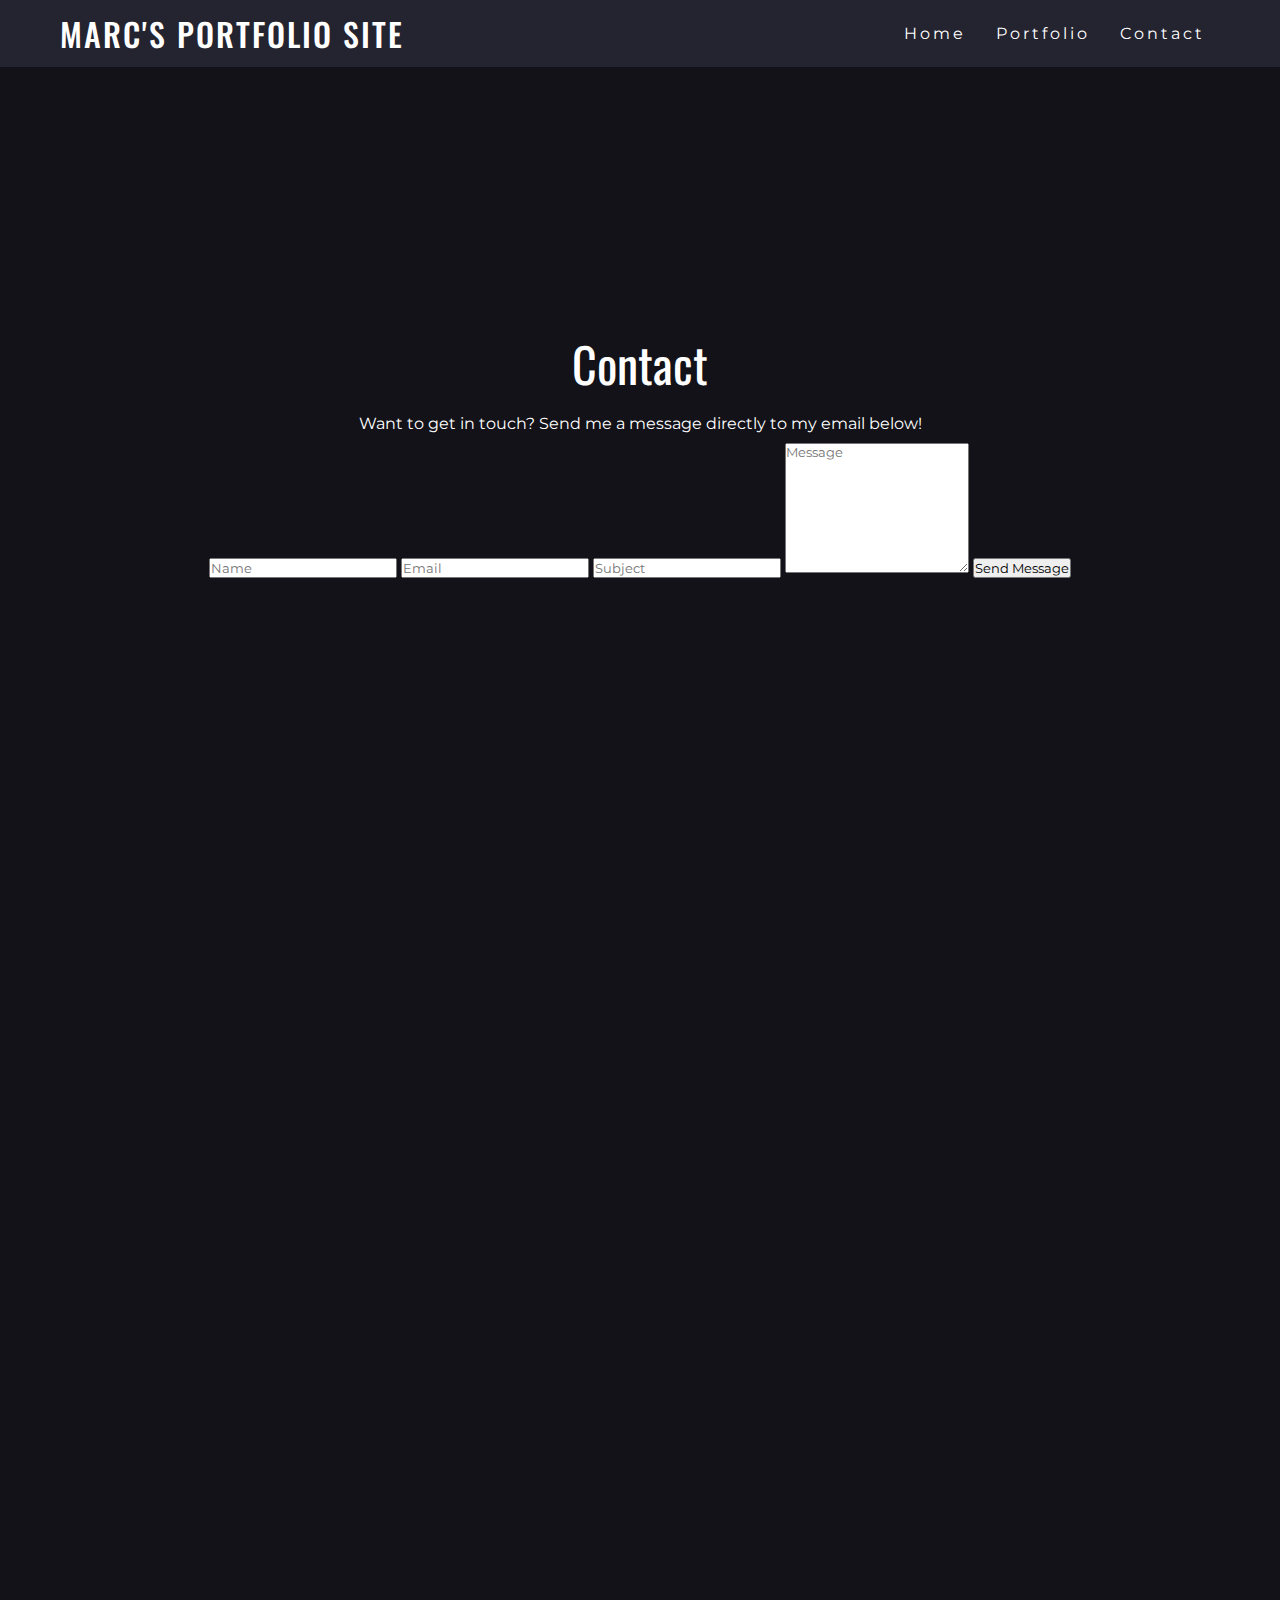
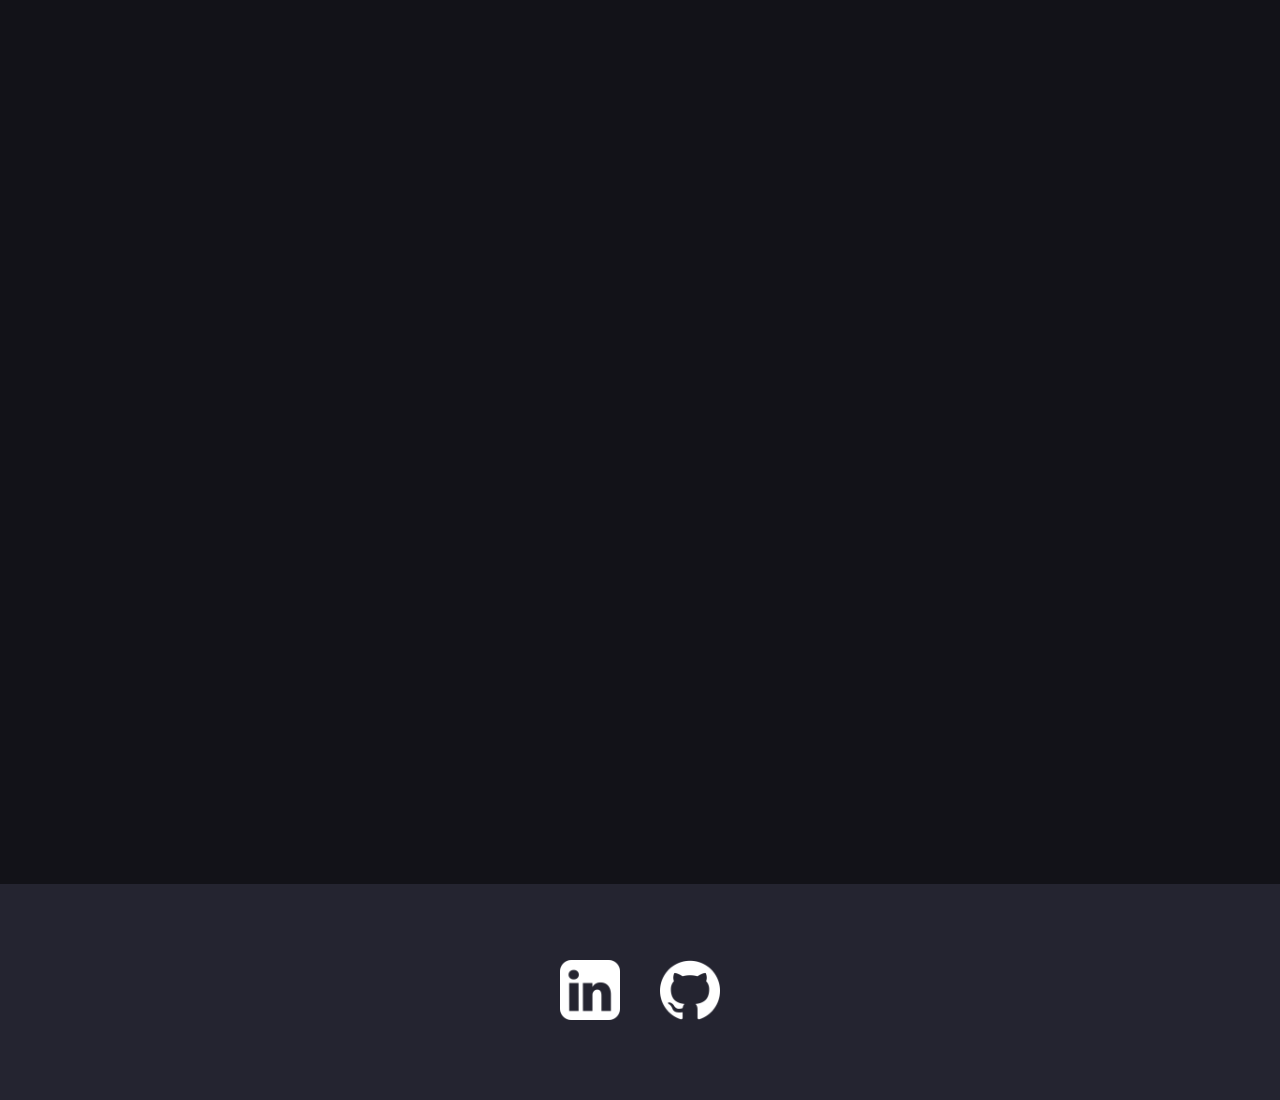
==== contact-page.html @ 3b248817 "init commit" ====
<!DOCTYPE html>
<html>
    <head>
        <meta charset="utf-8">
        <title>Contact | Marc's Portfolio Site</title>
        <link rel="stylesheet" href="assets/css/main.css" />
    </head>
    <body>
        <div id="page-container">
            <header id="website-header" class="static">
                <a href="index.html" class="logo">Marc's Portfolio Site</a>
                <nav id="nav-bar">
                    <ul>
                        <li class="current"><a href="index.html">Home</a></li>
                        <li><a href="portfolio-page.html">Portfolio</a></li>
                        <li><a href="contact-page.html">Contact</a></li>
                    </ul>
                </nav>
            </header>

            <section id="main">
                <h2>Contact</h2>
                <p>Want to get in touch? Send me a message directly to my email below!</p>
                <form>
                    <input type="text" name="name" placeholder="Name"/>
                    <input type="text" name="email" placeholder="Email"/>
                    <input type="text" name="subject" placeholder="Subject"/>
                    <textarea name="message" placeholder="Message" rows="8"></textarea>
                    <button type="submit">Send Message</button>
                </form>
            </section>

            <footer id="website-footer">
                <ul class="icons">
                    <li><a href="https://www.linkedin.com/in/marc-talladen-2b8803214/" target="_blank">
                        <img id="linkedin-icon" src="images/linkedin_logo.png" alt="LinkedIn">
                    </a></li>
                    <li><a href="https://github.com/mc-ta" target="_blank">
                        <img id="github-icon" src="images/github_logo.png" alt="Github">
                    </a></li>
                </ul>
            </footer>
        </div>
    </body>
</html>
---- assets/css/main.css ----
@import url('https://fonts.googleapis.com/css2?family=Montserrat:ital,wght@0,100;0,200;0,300;0,400;0,500;0,600;0,700;1,100;1,200;1,300;1,400;1,500;1,600;1,700&family=Oswald:wght@200;300;400;500;600;700&display=swap');

* {
    margin: 0;
    padding: 0;
    box-sizing: border-box;
    font-family: "Montserrat", sans-serif;
}
body {
    background-color: rgb(18, 18, 24);
    scroll-behavior: smooth;
}
#page-container {
    position: relative;
    min-height: 300vh;
}
#website-header {
    position: fixed;
    top: 0;
    left: 0;
    width: 100%;
    display: flex;
    justify-content: space-between;
    align-items: center;
    transition: 0.4s;
    padding: 40px 60px;
    z-index: 100;
}
#website-header.static {
    position: fixed;
    top: 0;
    left: 0;
    display: flex;
    justify-content: space-between;
    align-items: center;
    padding: 10px 60px;
    background-color: rgb(36, 36, 48);
    z-index: 100;
}
#website-header.sticky {
    padding: 10px 60px;
    background-color: rgb(36, 36, 48);
}
#website-header .logo,
#website-header.static .logo {
    position: relative;
    font-family: "Oswald", sans-serif;
    font-weight: 500;
    color: white;
    text-decoration: none;
    font-size: 2em;
    text-transform: uppercase;
    letter-spacing: 2px;
    transition: 0.4s;
}
#website-header #nav-bar ul,
#website-header.static #nav-bar ul,
#website-footer ul {
    position: relative;
    display: flex;
    justify-content: center;
    align-items: center;
}
#website-header #nav-bar ul li,
#website-header.static #nav-bar ul li,
#website-footer ul li {
    position: relative;
    list-style: none;
}
#website-header #nav-bar ul li a,
#website-header.static #nav-bar ul li a {
    position: relative;
    margin: 0 15px;
    text-decoration: none;
    color: white;
    letter-spacing: 3px;
    font-weight: 400;
    transition: 0.4s;
}
#banner {
    position: relative;
    width: 100%;
    height: 100vh;
    background: url(../../images/jake-blucker-8LlJNFLTEm0-unsplash.jpg);
    background-size: cover;
    display: flex;
    align-items: center;
    justify-content: center;
}
#banner .inner {
    position: relative;
    text-align: center;
    flex-direction: column;
    margin: auto;
    padding: 8px;
    width: 240px;
    height: auto;
    border: 6px solid white;
    color: white;
    background-color: rgba(36, 36, 44, 0.5);
}
#banner .inner header {
    padding: 5px;
}
#banner .inner p {
    padding: 12px;
    font-weight: 400;
    color: white;
}
#banner .inner footer #learn-more-btn,
#portfolio-preview #see-more-btn {
    background-color:rgba(0, 0, 0, 0);
    border: 3px solid white;
    font-size: 20px;
    font-weight: 500;
    color: white;
    text-align: center;
    text-decoration: none;
    display: inline-block;
    padding: 10px 20px;
    cursor: pointer;
}
#main {
    scroll-behavior: smooth;
    height: 100vh;
}
#portfolio-preview {
    height: 50vh;
}
#main, #portfolio-preview {
    position: relative;
    display: flex;
    flex-direction: column;
    align-items: center;
    justify-content: center;
    color: white;
    scroll-behavior: smooth;
}
#main h2, #portfolio-preview h2 {
    text-align: center;
    font-family: "Oswald", sans-serif;
    font-weight: 400;
    font-size: 3em;
    padding: 5px;
}
#main p, #portfolio-preview p {
    text-align: center;
    padding: 10px;
}

#website-footer {
    position: absolute;
    bottom: 0;
    left: 0;
    width: 100%;
    height: 24vh;
    align-items: center;
    justify-content: center;
    display: flex;
    background-color: rgb(36, 36, 48);
}
#website-footer #linkedin-icon,
#website-footer #github-icon {
    position: relative;
    width: 100px;
    padding: 20px;
}
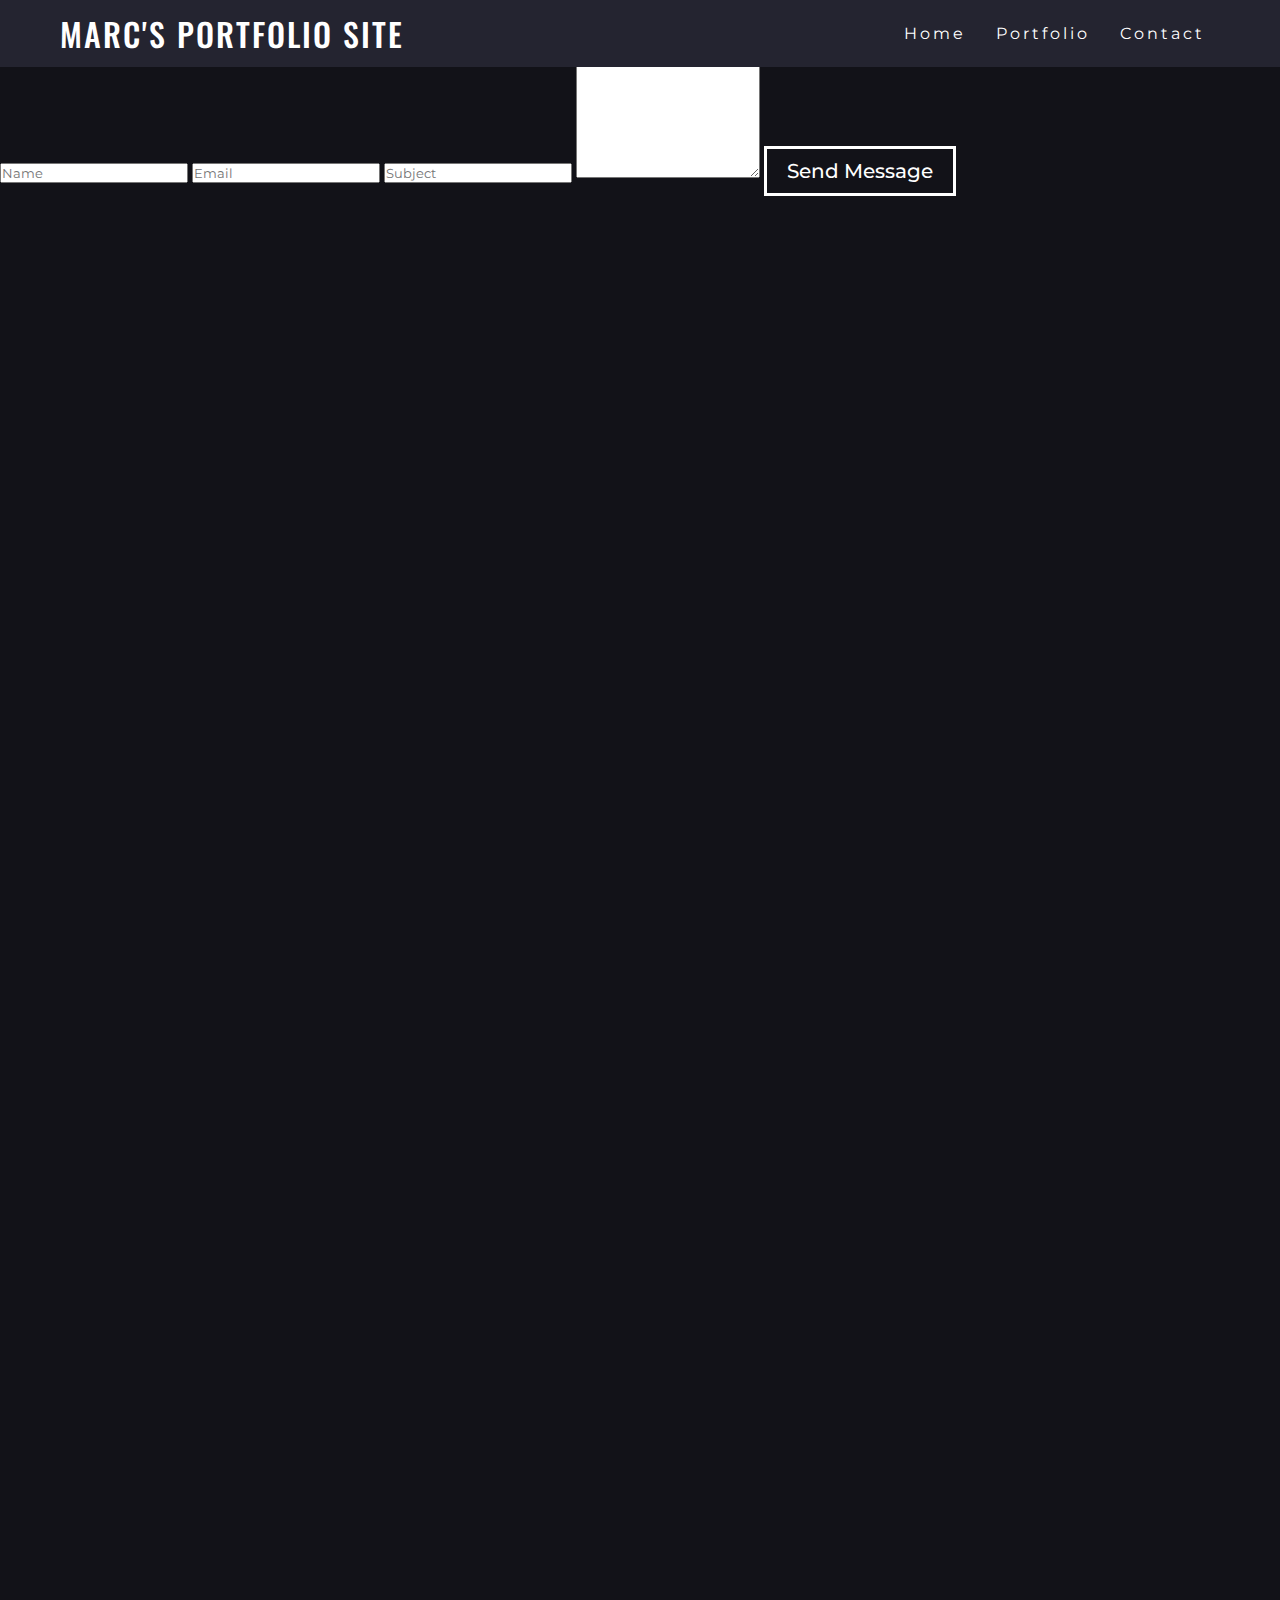
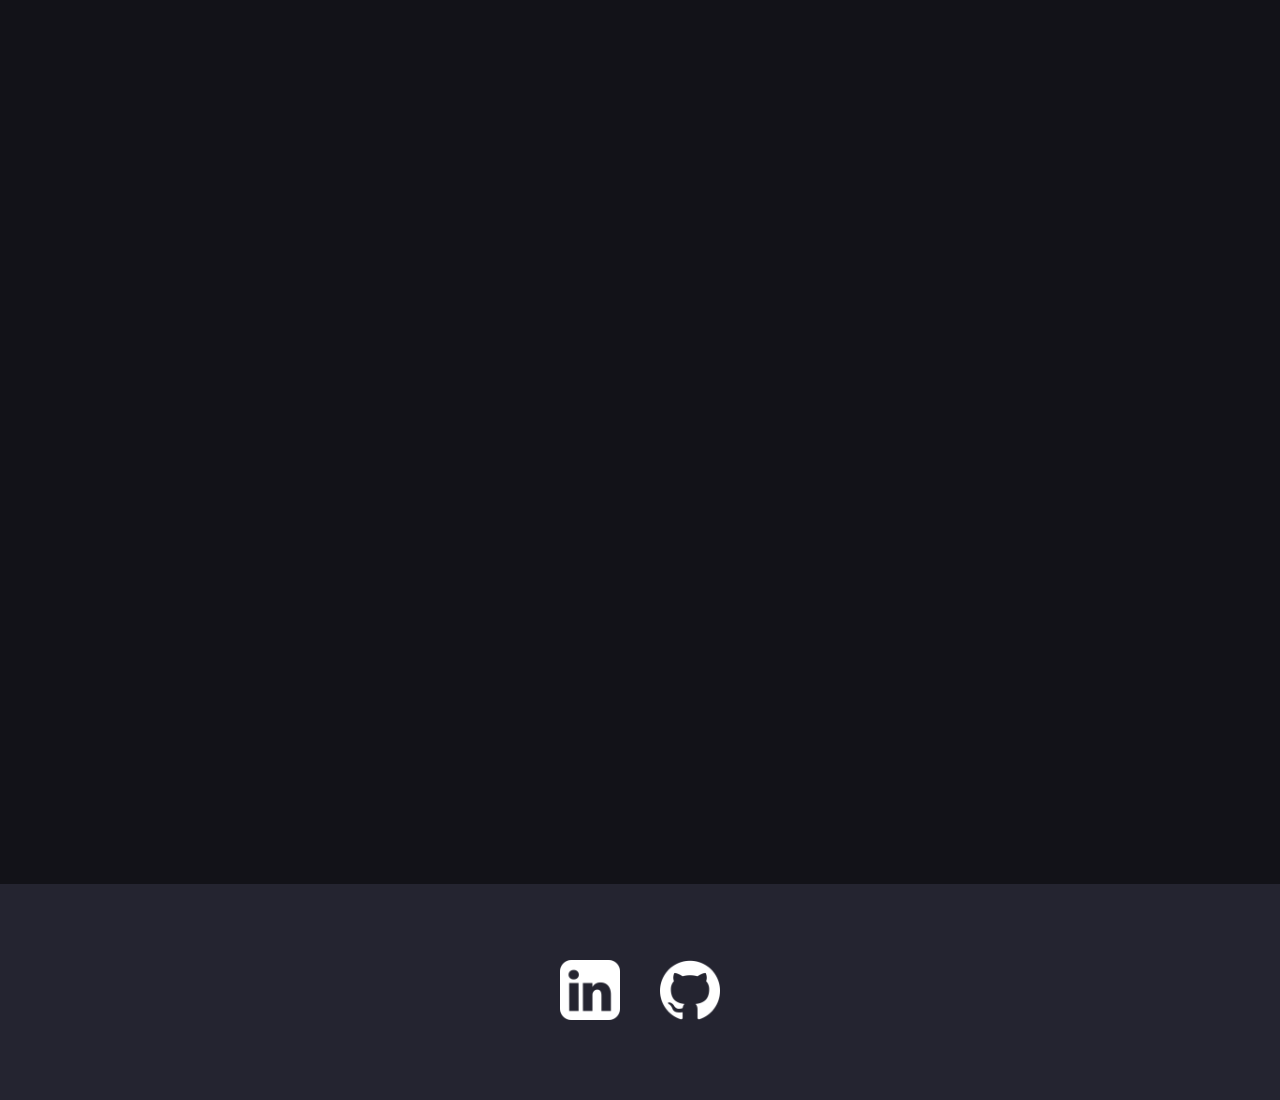
==== commit cd5ef2ad: "added "Send Message" button" ====
--- a/contact-page.html
+++ b/contact-page.html
@@ -18,7 +18,7 @@
                 </nav>
             </header>
 
-            <section id="main">
+            <section id="website-form">
                 <h2>Contact</h2>
                 <p>Want to get in touch? Send me a message directly to my email below!</p>
                 <form>
@@ -26,7 +26,7 @@
                     <input type="text" name="email" placeholder="Email"/>
                     <input type="text" name="subject" placeholder="Subject"/>
                     <textarea name="message" placeholder="Message" rows="8"></textarea>
-                    <button type="submit">Send Message</button>
+                    <input type="submit" id="submit-btn" value="Send Message"/>
                 </form>
             </section>
 
--- a/assets/css/main.css
+++ b/assets/css/main.css
@@ -147,7 +147,18 @@
     text-align: center;
     padding: 10px;
 }
-
+#website-form #submit-btn {
+    background-color:rgba(0, 0, 0, 0);
+    border: 3px solid white;
+    font-size: 20px;
+    font-weight: 500;
+    color: white;
+    text-align: center;
+    text-decoration: none;
+    display: inline-block;
+    padding: 10px 20px;
+    cursor: pointer;
+}
 #website-footer {
     position: absolute;
     bottom: 0;
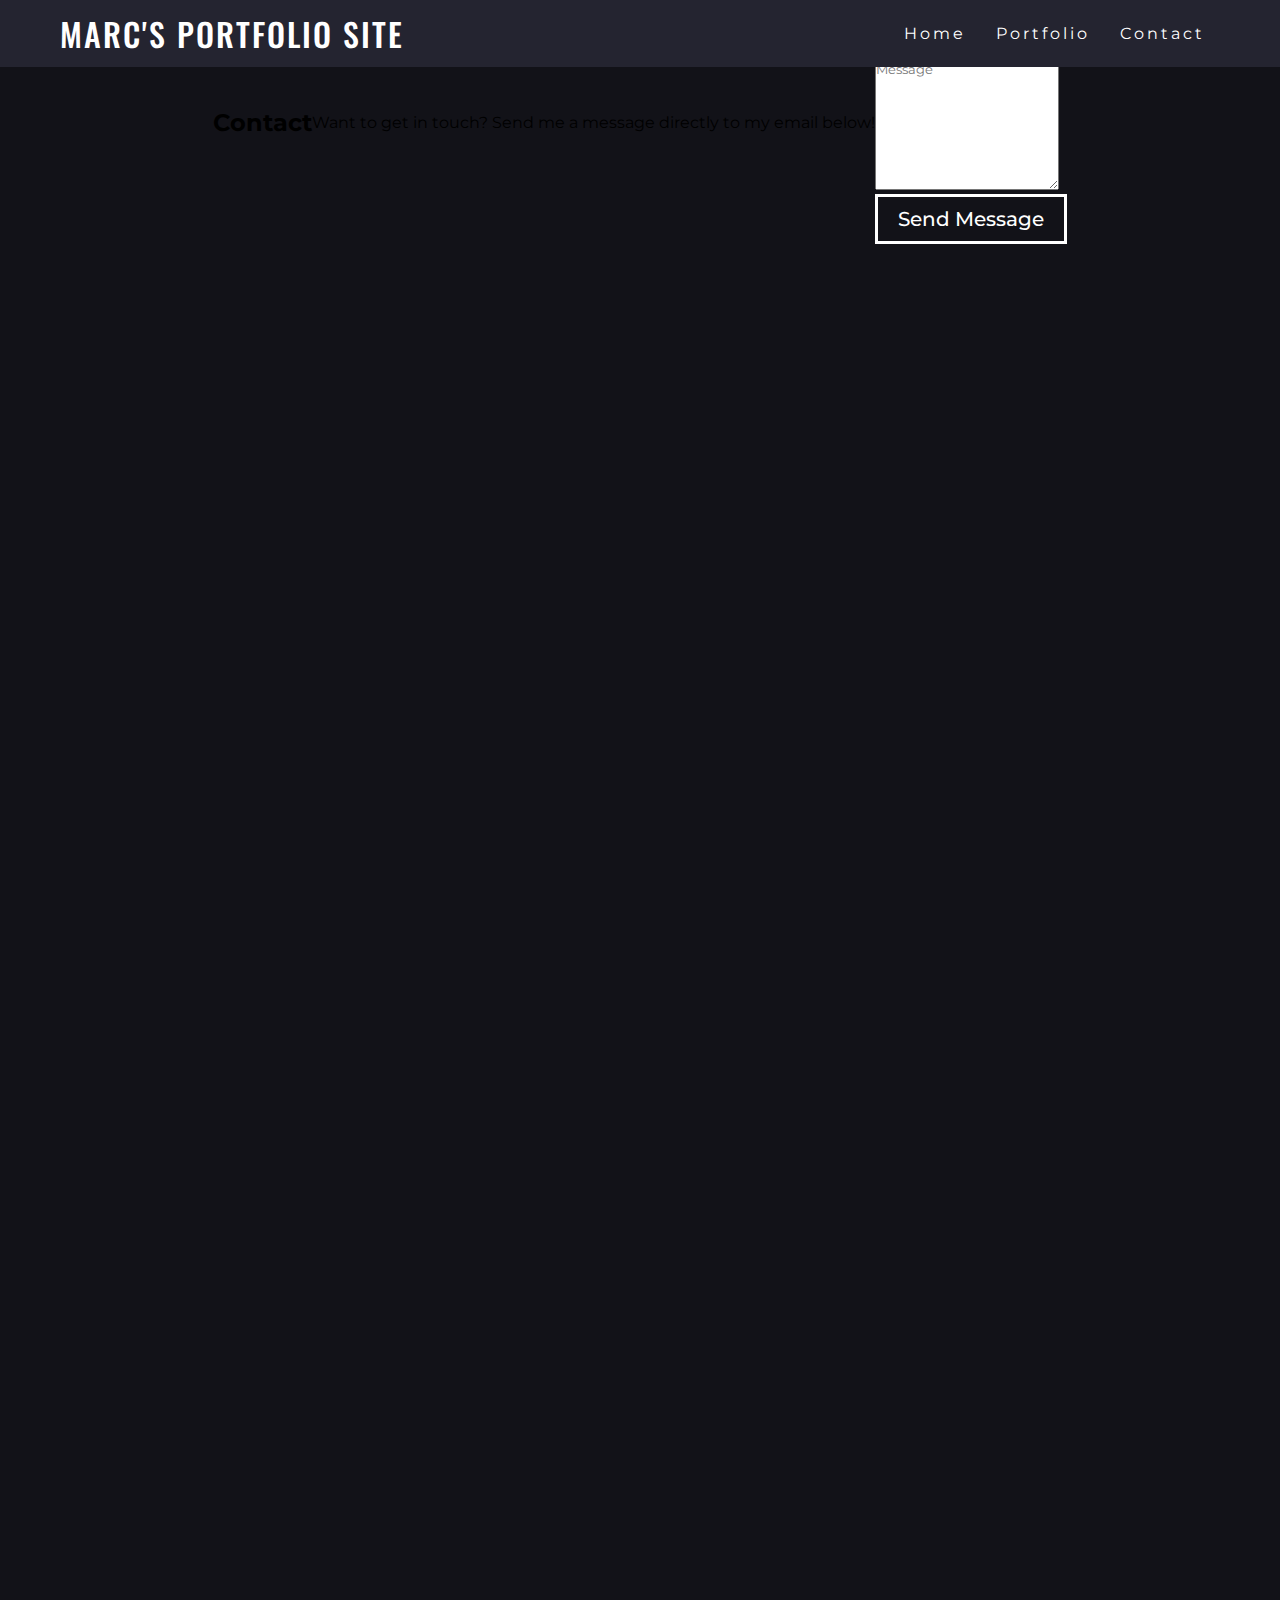
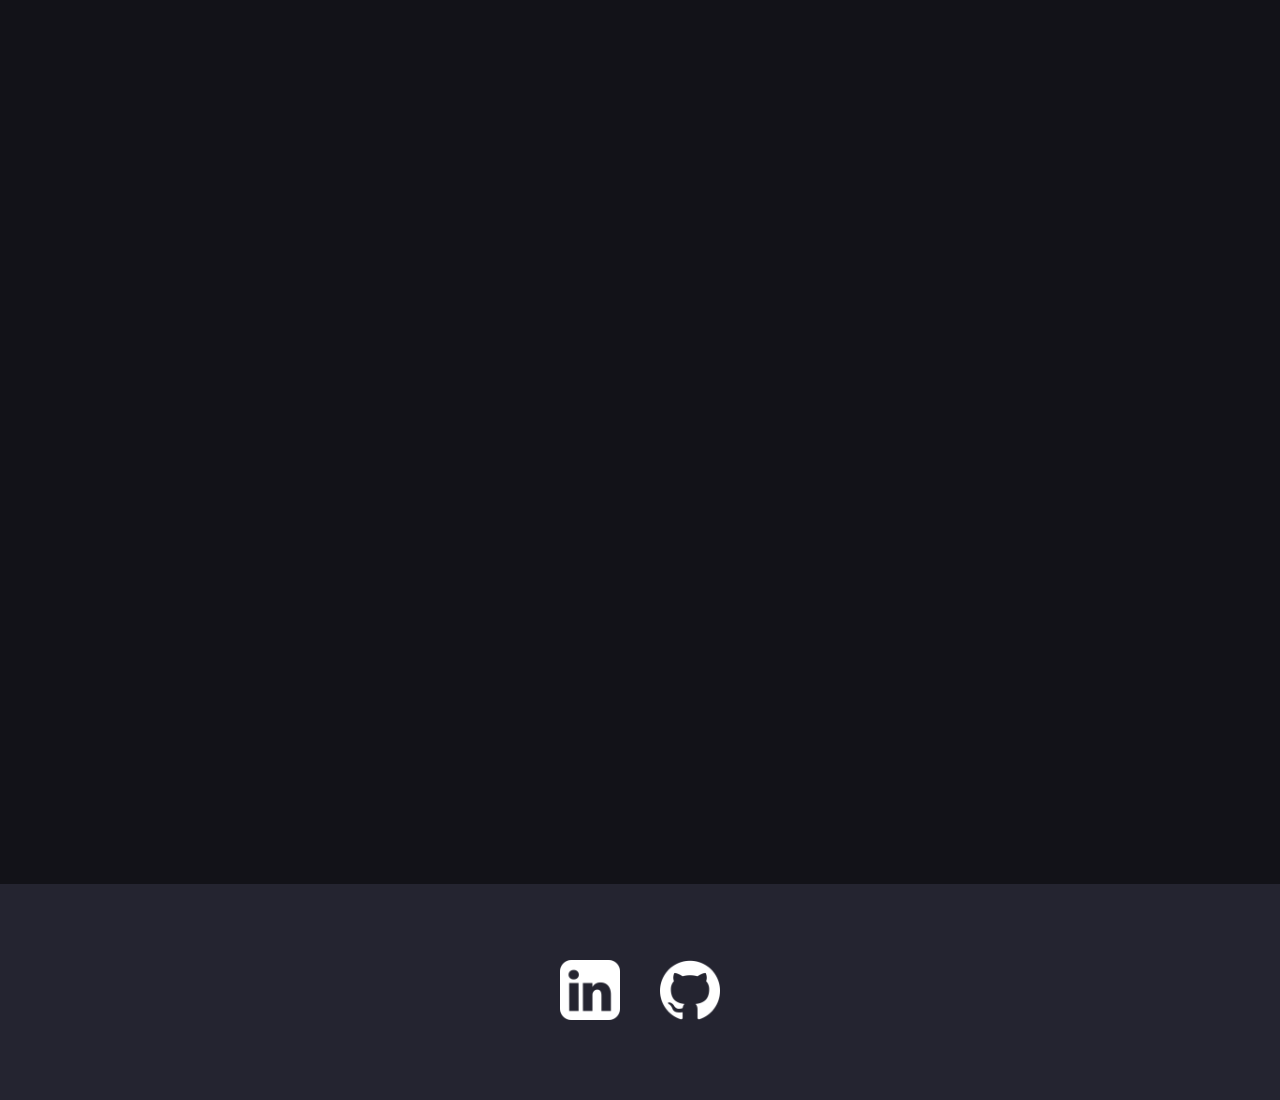
==== commit c226f5ce: "added css for text boxes in contact page" ====
--- a/contact-page.html
+++ b/contact-page.html
@@ -22,11 +22,21 @@
                 <h2>Contact</h2>
                 <p>Want to get in touch? Send me a message directly to my email below!</p>
                 <form>
-                    <input type="text" name="name" placeholder="Name"/>
-                    <input type="text" name="email" placeholder="Email"/>
-                    <input type="text" name="subject" placeholder="Subject"/>
-                    <textarea name="message" placeholder="Message" rows="8"></textarea>
-                    <input type="submit" id="submit-btn" value="Send Message"/>
+                    <div class="small-box">
+                        <input type="text" name="name" placeholder="Name"/>
+                    </div>
+                    <div class="small-box">
+                        <input type="text" name="email" placeholder="Email"/>
+                    </div>
+                    <div class="medium-box">
+                        <input type="text" name="subject" placeholder="Subject"/>
+                    </div>
+                    <div class="large-box">
+                        <textarea name="message" placeholder="Message" rows="8"></textarea><br/>
+                    </div>
+                    <div>
+                        <input type="submit" id="submit-btn" value="Send Message"/>
+                    </div>
                 </form>
             </section>
 
--- a/assets/css/main.css
+++ b/assets/css/main.css
@@ -147,7 +147,19 @@
     text-align: center;
     padding: 10px;
 }
-#website-form #submit-btn {
+#website-form {
+    position: relative;
+    display: flex;
+    justify-content: center;
+    align-items: center;
+}
+#website-form .small-box {
+    width: 50%;
+}
+#website-form .medium-box {
+    width: 100%;
+}
+#website-form form #submit-btn {
     background-color:rgba(0, 0, 0, 0);
     border: 3px solid white;
     font-size: 20px;
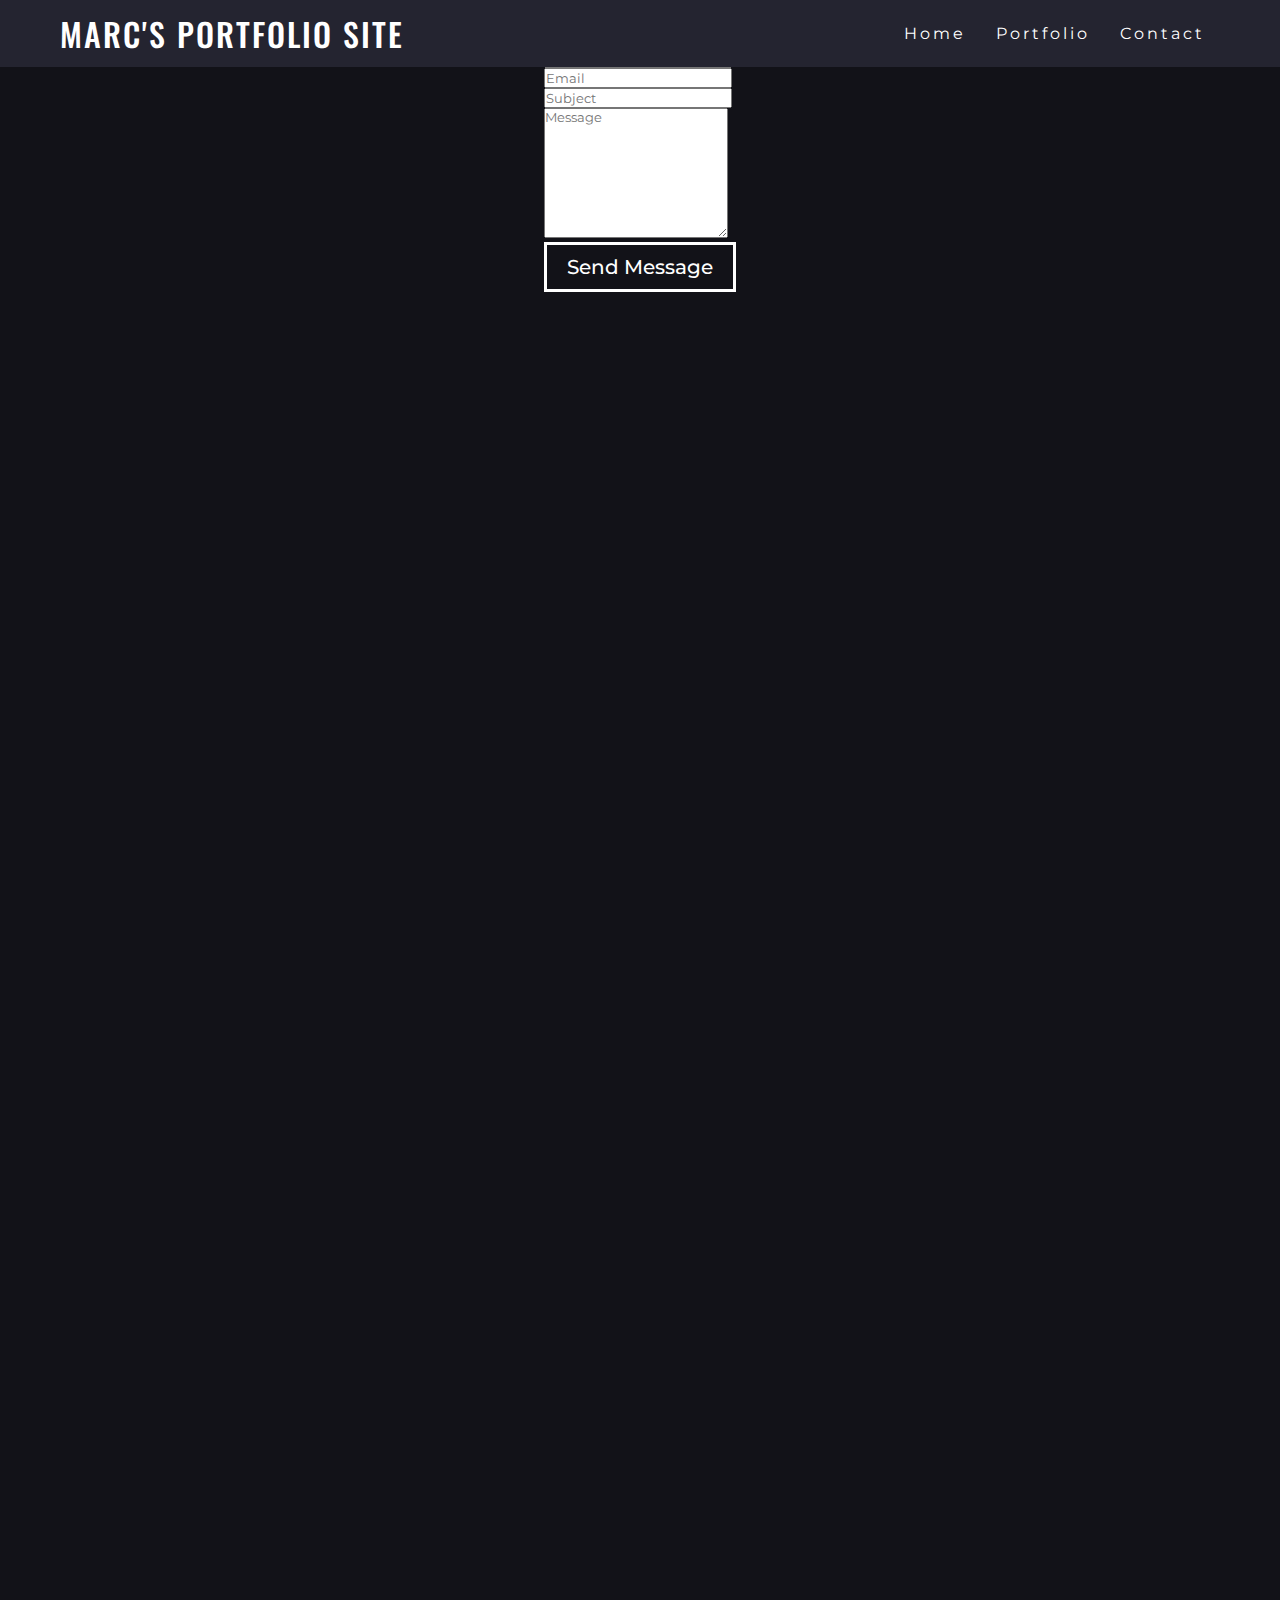
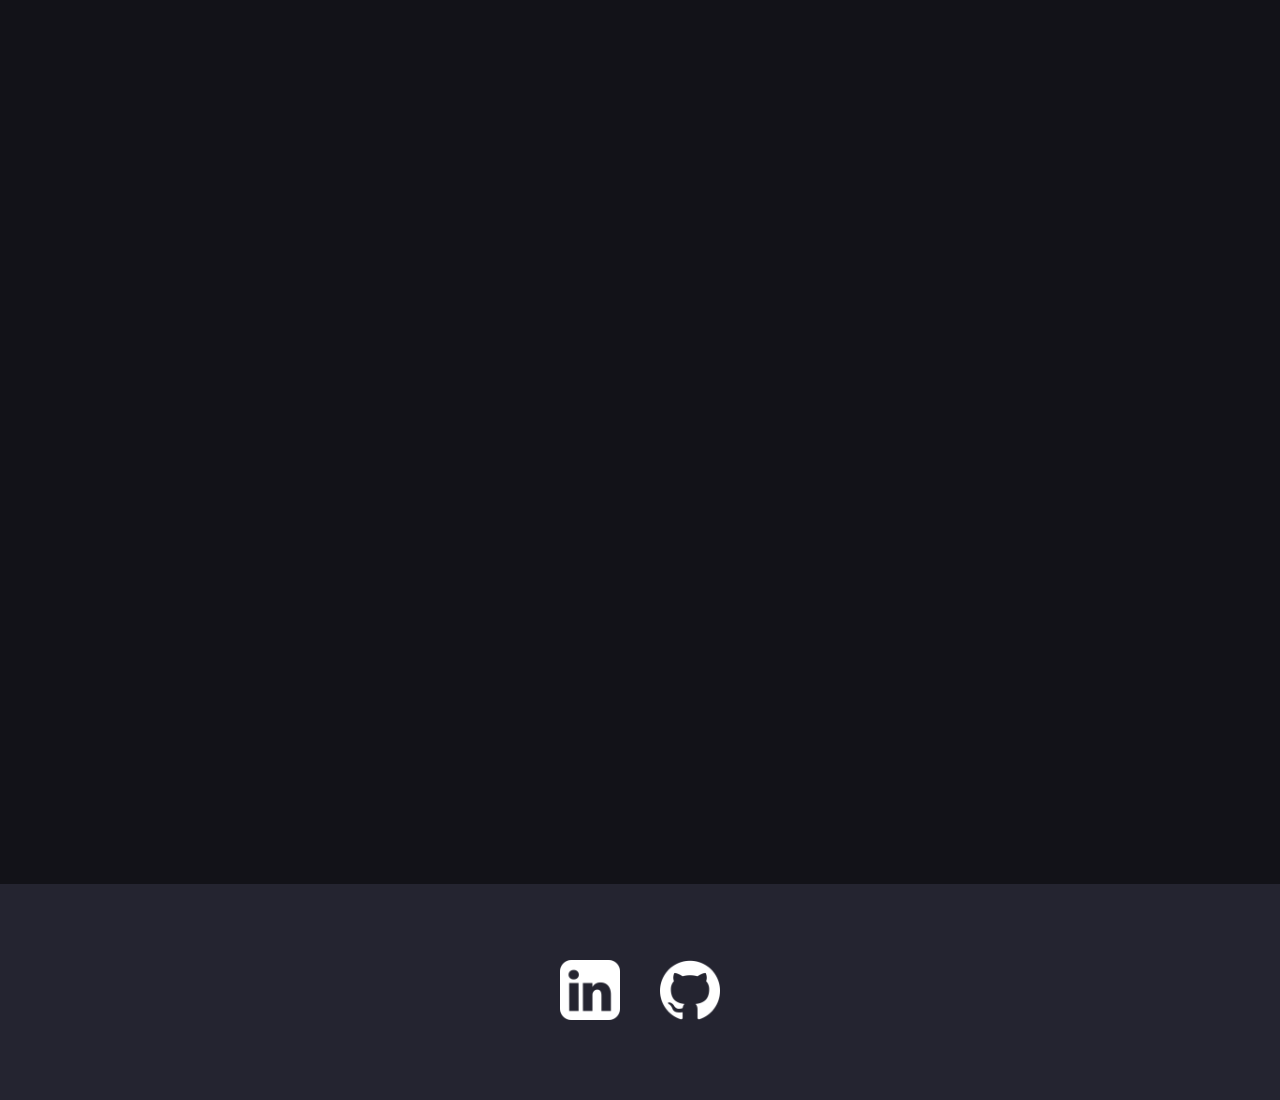
==== commit 5b2cf899: "updated css for contact-page" ====
--- a/contact-page.html
+++ b/contact-page.html
@@ -22,20 +22,22 @@
                 <h2>Contact</h2>
                 <p>Want to get in touch? Send me a message directly to my email below!</p>
                 <form>
-                    <div class="small-box">
-                        <input type="text" name="name" placeholder="Name"/>
-                    </div>
-                    <div class="small-box">
-                        <input type="text" name="email" placeholder="Email"/>
-                    </div>
-                    <div class="medium-box">
-                        <input type="text" name="subject" placeholder="Subject"/>
-                    </div>
-                    <div class="large-box">
-                        <textarea name="message" placeholder="Message" rows="8"></textarea><br/>
-                    </div>
-                    <div>
-                        <input type="submit" id="submit-btn" value="Send Message"/>
+                    <div class="text-boxes">
+                        <div class="small-box">
+                            <input type="text" name="name" placeholder="Name"/>
+                        </div>
+                        <div class="small-box">
+                            <input type="text" name="email" placeholder="Email"/>
+                        </div>
+                        <div class="medium-box">
+                            <input type="text" name="subject" placeholder="Subject"/>
+                        </div>
+                        <div class="large-box">
+                            <textarea name="message" placeholder="Message" rows="8"></textarea><br/>
+                        </div>
+                        <div>
+                            <input type="submit" id="submit-btn" value="Send Message"/>
+                        </div>
                     </div>
                 </form>
             </section>
--- a/assets/css/main.css
+++ b/assets/css/main.css
@@ -150,13 +150,17 @@
 #website-form {
     position: relative;
     display: flex;
+    flex-direction: column;
     justify-content: center;
     align-items: center;
+    color: white;
 }
-#website-form .small-box {
+#website-form .text-boxes .small-box {
+    position: relative;
     width: 50%;
 }
-#website-form .medium-box {
+#website-form .text-boxes .medium-box {
+    position: relative;
     width: 100%;
 }
 #website-form form #submit-btn {
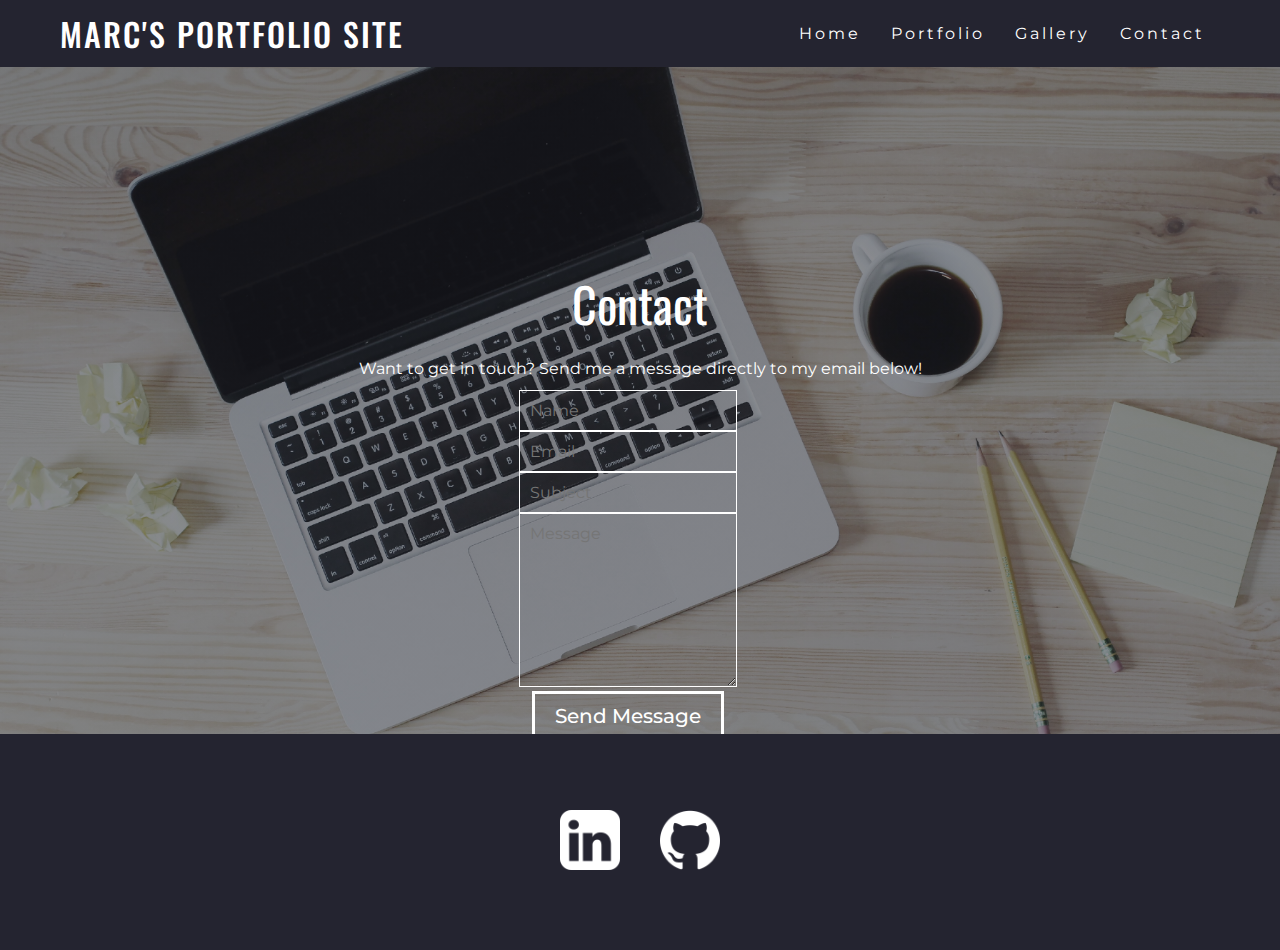
==== commit 137a60c9: "removed hobbies page, added gallery page" ====
--- a/contact-page.html
+++ b/contact-page.html
@@ -6,40 +6,45 @@
         <link rel="stylesheet" href="assets/css/main.css" />
     </head>
     <body>
-        <div id="page-container">
+        <div id="page-container-small">
             <header id="website-header" class="static">
                 <a href="index.html" class="logo">Marc's Portfolio Site</a>
                 <nav id="nav-bar">
                     <ul>
                         <li class="current"><a href="index.html">Home</a></li>
                         <li><a href="portfolio-page.html">Portfolio</a></li>
+                        <li><a href="gallery-page.html">Gallery</a></li>
                         <li><a href="contact-page.html">Contact</a></li>
                     </ul>
                 </nav>
             </header>
 
             <section id="website-form">
-                <h2>Contact</h2>
-                <p>Want to get in touch? Send me a message directly to my email below!</p>
-                <form>
-                    <div class="text-boxes">
-                        <div class="small-box">
-                            <input type="text" name="name" placeholder="Name"/>
+                <header>
+                    <h2>Contact</h2>
+                    <p>Want to get in touch? Send me a message directly to my email below!</p>
+                </header>
+                <div class="text-boxes">
+                    <form action="https://formspree.io/f/mnqkrloy" method="POST">
+                        <div class="row">
+                            <div class="small-box">
+                                <input type="text" name="name" placeholder="Name" required/>
+                            </div>
+                            <div class="small-box">
+                                <input type="email" name="email" placeholder="Email" required/>
+                            </div>
+                            <div class="medium-box">
+                                <input type="text" name="subject" placeholder="Subject" required/>
+                            </div>
+                            <div class="large-box">
+                                <textarea name="message" placeholder="Message" rows="8"></textarea><br/>
+                            </div>
+                            <div>
+                                <input type="submit" id="submit-btn" value="Send Message"/>
+                            </div>
                         </div>
-                        <div class="small-box">
-                            <input type="text" name="email" placeholder="Email"/>
-                        </div>
-                        <div class="medium-box">
-                            <input type="text" name="subject" placeholder="Subject"/>
-                        </div>
-                        <div class="large-box">
-                            <textarea name="message" placeholder="Message" rows="8"></textarea><br/>
-                        </div>
-                        <div>
-                            <input type="submit" id="submit-btn" value="Send Message"/>
-                        </div>
-                    </div>
-                </form>
+                    </form>
+                </div>
             </section>
 
             <footer id="website-footer">
--- a/assets/css/main.css
+++ b/assets/css/main.css
@@ -6,13 +6,29 @@
     box-sizing: border-box;
     font-family: "Montserrat", sans-serif;
 }
+html {
+    scroll-behavior: smooth;
+    scroll-padding: 
+        var(--scroll-padding, 4rem);
+}
 body {
     background-color: rgb(18, 18, 24);
-    scroll-behavior: smooth;
 }
 #page-container {
     position: relative;
+    width: 100%;
     min-height: 300vh;
+}
+#page-container-small {
+    position: relative;
+    width: 100%;
+    min-height: 860px;
+    background: linear-gradient(rgba(36, 36, 44, 0.5), rgba(36, 36, 44, 0.5)), url(../../images/lauren-mancke-aOC7TSLb1o8-unsplash.jpg);
+    background-position: center top;
+    display: flex;
+    background-size: cover;
+    align-items: center;
+    justify-content: center;
 }
 #website-header {
     position: fixed;
@@ -127,8 +143,9 @@
 #portfolio-preview {
     height: 50vh;
 }
-#main, #portfolio-preview {
-    position: relative;
+#main, #portfolio-preview, #website-form {
+    position: relative;
+    margin: 0;
     display: flex;
     flex-direction: column;
     align-items: center;
@@ -136,34 +153,48 @@
     color: white;
     scroll-behavior: smooth;
 }
-#main h2, #portfolio-preview h2 {
+#main h2, #portfolio-preview h2, #website-form h2 {
+    margin: auto;
     text-align: center;
     font-family: "Oswald", sans-serif;
     font-weight: 400;
     font-size: 3em;
-    padding: 5px;
-}
-#main p, #portfolio-preview p {
-    text-align: center;
+    padding: 8px;
+}
+#main p, #portfolio-preview p, #website-form p {
+    text-align: center;
+    padding: 12px;
+}
+#website-form {
+    text-align: center;
+    margin-top: 50px;
+    height: 100vh;
+}
+#website-form .text-boxes .row {
+    width: 90%;
+    display: flex;
+    flex-direction: column;
+    align-items: center;
+    justify-content: space-between;
+}
+#website-form .text-boxes .row .small-box input,
+#website-form .text-boxes .row .medium-box input,
+#website-form .text-boxes .row .large-box textarea {
     padding: 10px;
-}
-#website-form {
-    position: relative;
-    display: flex;
-    flex-direction: column;
-    justify-content: center;
-    align-items: center;
-    color: white;
-}
-#website-form .text-boxes .small-box {
-    position: relative;
-    width: 50%;
-}
-#website-form .text-boxes .medium-box {
-    position: relative;
-    width: 100%;
-}
-#website-form form #submit-btn {
+    outline: 0;
+    border: 1px solid white;
+    color: white;
+    background: transparent;
+    font-size: 1em;
+}
+#website-form .text-boxes .row .small-box input {
+    width: 100%;
+}
+#website-form .text-boxes .row .medium-box input,
+#website-form .text-boxes .row .large-box textarea {
+    width: 100%;
+}
+#website-form #submit-btn {
     background-color:rgba(0, 0, 0, 0);
     border: 3px solid white;
     font-size: 20px;
